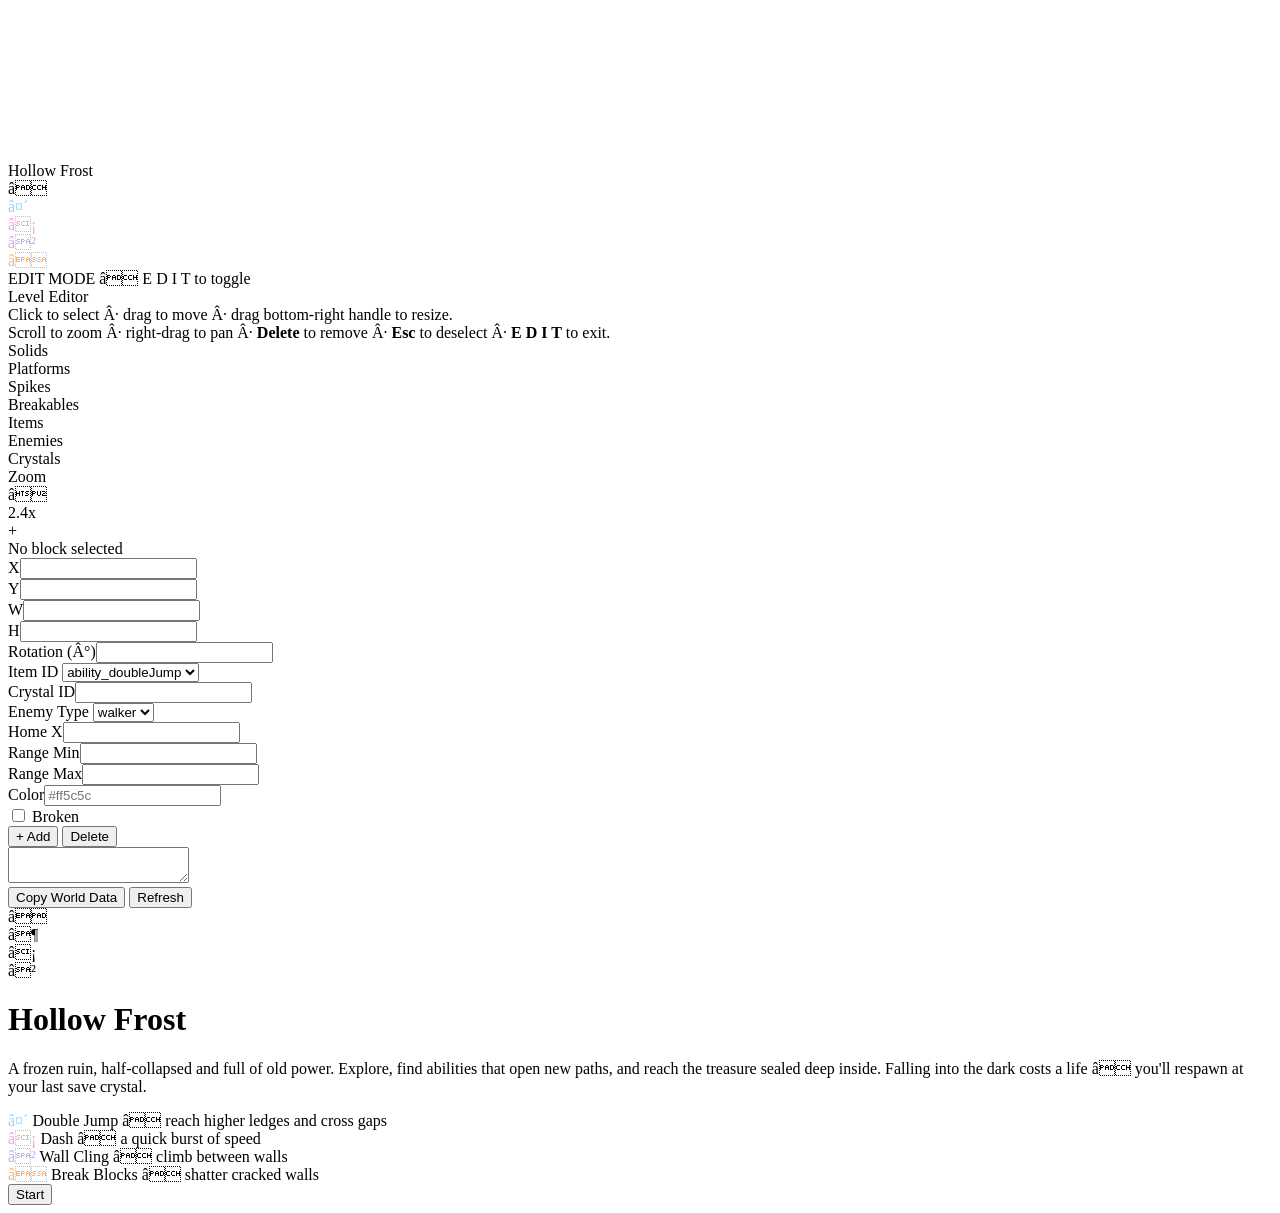
==== game.html @ 178ec59a "Add initial game.html structure for Hollow Frost This file contains the HTML structure for the game " ====
<!DOCTYPE html>

<html lang="en">

<head>
    <meta charset="UTF-8">
    <meta name="viewport" content="width=device-width, initial-scale=1.0">
    <title>Hollow Frost</title>
    <link rel="stylesheet" href="./style.css">
</head>

<body>
<div id="wrap">
        <canvas id="c"></canvas>

        <div id="hud">
            <div id="zoneLabel">Hollow Frost</div>
            <div id="zoneName">â</div>
        </div>
        <div id="abilityBar">
            <div class="abilityIcon" id="iconDoubleJump" style="color:#8fd6ff" title="Double Jump">â¤´</div>
            <div class="abilityIcon" id="iconDash" style="color:#ff9fd6" title="Dash">â¡</div>
            <div class="abilityIcon" id="iconWallCling" style="color:#c9a8ff" title="Wall Cling">â²</div>
            <div class="abilityIcon" id="iconBreakBlocks" style="color:#ffb26b" title="Break Blocks">â</div>
        </div>
        <div id="editorModeBadge" class="hidden">
            EDIT MODE â E D I T to toggle
        </div>

        <div id="editorPanel" class="hidden">
            <div id="editorTitle">Level Editor</div>

            <div id="editorHelp">
                Click to select Â· drag to move Â· drag bottom-right handle to resize.<br>
                Scroll to zoom Â· right-drag to pan Â· <b>Delete</b> to remove Â· <b>Esc</b> to deselect Â· <b>E D I T</b> to exit.
            </div>

            <div id="editorLayers">
                <div class="layerBtn active" data-layer="solids">Solids</div>
                <div class="layerBtn" data-layer="platforms">Platforms</div>
                <div class="layerBtn" data-layer="spikes">Spikes</div>
                <div class="layerBtn" data-layer="breakables">Breakables</div>
                <div class="layerBtn" data-layer="items">Items</div>
                <div class="layerBtn" data-layer="enemies">Enemies</div>
                <div class="layerBtn" data-layer="crystals">Crystals</div>
            </div>

            <div id="editorZoom">
                <span>Zoom</span>
                <div class="editorBtn" id="zoomOutBtn">â</div>
                <div id="zoomLabel">2.4x</div>
                <div class="editorBtn" id="zoomInBtn">+</div>
            </div>

            <div id="editorSelected">No block selected</div>

            <div id="editorFields" class="hidden">
                <div class="fieldRow" id="rowX"><label>X</label><input type="number" id="fldX" step="1"></div>
                <div class="fieldRow" id="rowY"><label>Y</label><input type="number" id="fldY" step="1"></div>
                <div class="fieldRow" id="rowW"><label>W</label><input type="number" id="fldW" step="1" min="4"></div>
                <div class="fieldRow" id="rowH"><label>H</label><input type="number" id="fldH" step="1" min="4"></div>
                <div class="fieldRow full" id="rowRot"><label>Rotation (Â°)</label><input type="number" id="fldRot" step="1"></div>
                <div class="fieldRow full" id="rowItemId">
                    <label>Item ID</label>
                    <select id="fldItemId">
                        <option value="ability_doubleJump">ability_doubleJump</option>
                        <option value="ability_dash">ability_dash</option>
                        <option value="ability_wallCling">ability_wallCling</option>
                        <option value="ability_breakBlocks">ability_breakBlocks</option>
                        <option value="goal_treasure">goal_treasure</option>
                    </select>
                </div>
                <div class="fieldRow full" id="rowCrystalId"><label>Crystal ID</label><input type="text" id="fldCrystalId"></div>
                <div class="fieldRow full" id="rowEnemyType">
                    <label>Enemy Type</label>
                    <select id="fldEnemyType">
                        <option value="walker">walker</option>
                        <option value="flyer">flyer</option>
                    </select>
                </div>
                <div class="fieldRow" id="rowHomeX"><label>Home X</label><input type="number" id="fldHomeX" step="1"></div>
                <div class="fieldRow" id="rowRangeMin"><label>Range Min</label><input type="number" id="fldRangeMin" step="1"></div>
                <div class="fieldRow" id="rowRangeMax"><label>Range Max</label><input type="number" id="fldRangeMax" step="1"></div>
                <div class="fieldRow full" id="rowColor"><label>Color</label><input type="text" id="fldColor" placeholder="#ff5c5c"></div>
                <div class="fieldRow full" id="rowBroken"><label><input type="checkbox" id="fldBroken"> Broken</label></div>
            </div>

            <div id="editorActions">
                <button class="editorBtn" id="addEntityBtn">+ Add</button>
                <button class="editorBtn" id="deleteEntityBtn">Delete</button>
            </div>

            <textarea id="worldDataOutput" spellcheck="false"></textarea>

            <div id="editorButtons">
                <button class="editorBtn" id="copyWorldData">Copy World Data</button>
                <button class="editorBtn" id="refreshWorldData">Refresh</button>
            </div>
        </div>
        <div id="livesArea"></div>
        <div id="pickupToast"></div>

        <div id="mobileControls">
            <div class="mGroup">
                <div class="mBtn" id="btnLeft">â</div>
                <div class="mBtn" id="btnRight">â¶</div>
            </div>
            <div class="mGroup">
                <div class="mBtn" id="btnDash">â¡</div>
                <div class="mBtn" id="btnJump">â²</div>
            </div>
        </div>

        <div id="overlay">
            <h1 id="titleText">Hollow Frost</h1>
            <p id="subText">A frozen ruin, half-collapsed and full of old power. Explore, find abilities that open new paths, and reach the treasure sealed deep inside. Falling into the dark costs a life â you'll respawn at your last save crystal.</p>
            <div class="legend">
                <div><span style="color:#8fd6ff">â¤´</span> Double Jump â reach higher ledges and cross gaps</div>
                <div><span style="color:#ff9fd6">â¡</span> Dash â a quick burst of speed</div>
                <div><span style="color:#c9a8ff">â²</span> Wall Cling â climb between walls</div>
                <div><span style="color:#ffb26b">â</span> Break Blocks â shatter cracked walls</div>
            </div>
            <div id="statLine" class="hidden"></div>
            <button id="startBtn">Start</button>
        </div>
    </div>

<script src="./game.js"></script>

</body>
</html>
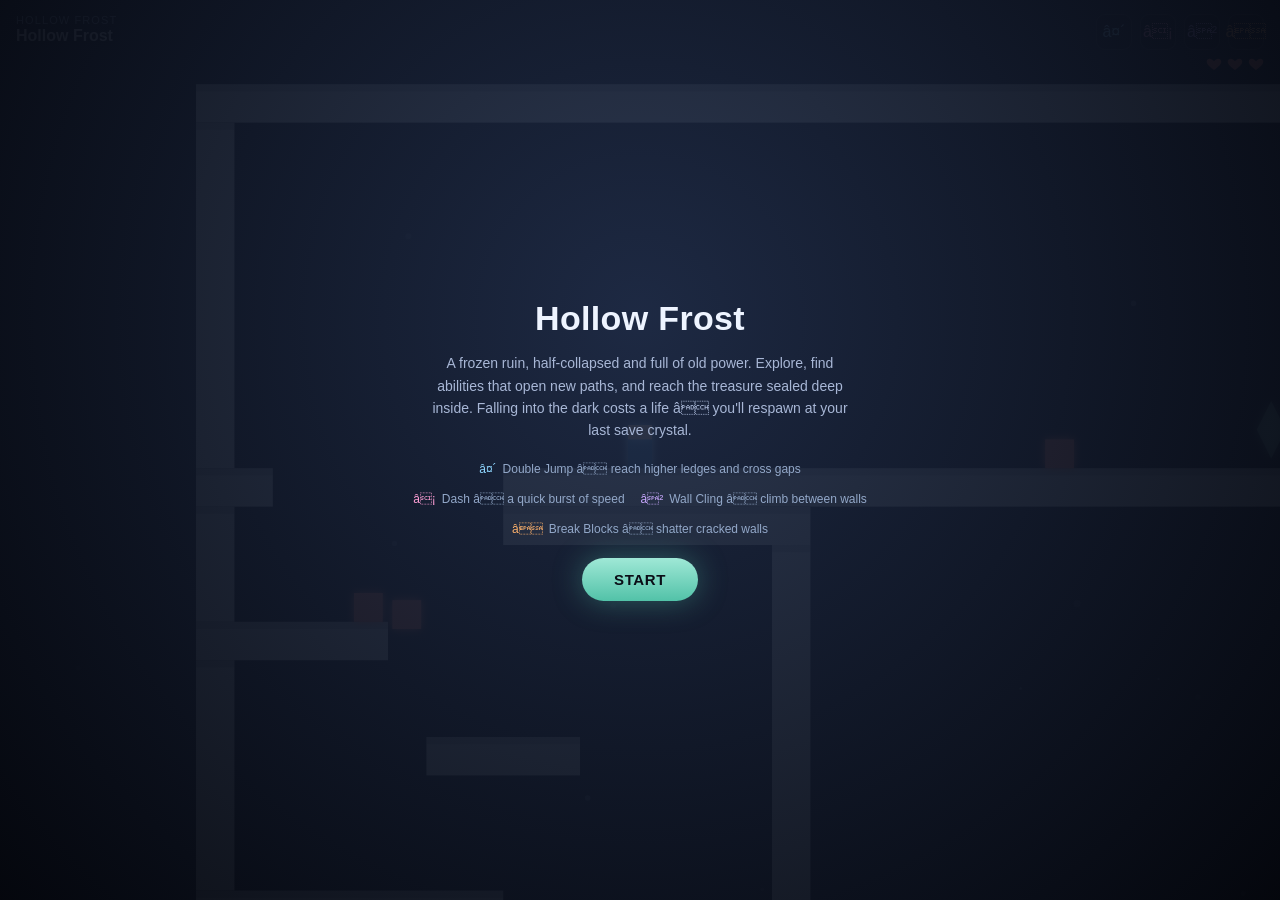
==== commit a0947f4d: "Change stylesheet link to ingame.css" ====
--- a/game.html
+++ b/game.html
@@ -6,7 +6,7 @@
     <meta charset="UTF-8">
     <meta name="viewport" content="width=device-width, initial-scale=1.0">
     <title>Hollow Frost</title>
-    <link rel="stylesheet" href="./style.css">
+    <link rel="stylesheet" href="./ingame.css">
 </head>
 
 <body>
--- a/ingame.css
+++ b/ingame.css
@@ -0,0 +1,425 @@
+html,
+        body {
+            margin: 0;
+            padding: 0;
+            background: #06070c;
+            height: 100%;
+            overflow: hidden;
+            font-family: -apple-system, BlinkMacSystemFont, 'Segoe UI', sans-serif;
+        }
+
+        /* ================= LEVEL EDITOR ================= */
+
+        #editorPanel {
+            position: absolute;
+            top: 12px;
+            right: 12px;
+            width: 360px;
+            max-width: calc(100vw - 24px);
+            background: rgba(5, 8, 16, 0.94);
+            border: 1px solid rgba(143, 214, 255, 0.45);
+            border-radius: 10px;
+            padding: 12px;
+            box-sizing: border-box;
+            color: #e8f0ff;
+            z-index: 50;
+            box-shadow: 0 12px 40px rgba(0, 0, 0, 0.45);
+            backdrop-filter: blur(8px);
+        }
+
+        #editorPanel.hidden {
+            display: none !important;
+        }
+
+        #editorTitle {
+            font-size: 13px;
+            font-weight: 800;
+            letter-spacing: 0.08em;
+            text-transform: uppercase;
+            color: #8fd6ff;
+            margin-bottom: 8px;
+        }
+
+        #editorHelp {
+            font-size: 11px;
+            line-height: 1.45;
+            color: #9aaac4;
+            margin-bottom: 8px;
+        }
+
+        #editorSelected {
+            font-size: 11px;
+            color: #c9d7ed;
+            margin-bottom: 8px;
+            min-height: 15px;
+        }
+
+        #worldDataOutput {
+            width: 100%;
+            height: 220px;
+            box-sizing: border-box;
+            resize: vertical;
+            background: #080c15;
+            color: #bfe7ff;
+            border: 1px solid rgba(255, 255, 255, 0.15);
+            border-radius: 6px;
+            padding: 8px;
+            font-family: monospace;
+            font-size: 10px;
+            line-height: 1.35;
+            outline: none;
+        }
+
+        #worldDataOutput:focus {
+            border-color: #8fd6ff;
+        }
+
+        #editorButtons {
+            display: flex;
+            gap: 7px;
+            margin-top: 8px;
+        }
+
+        .editorBtn {
+            flex: 1;
+            padding: 7px 9px;
+            border: 1px solid rgba(255, 255, 255, 0.16);
+            border-radius: 6px;
+            background: rgba(255, 255, 255, 0.08);
+            color: #e8f0ff;
+            cursor: pointer;
+            font-size: 11px;
+            font-weight: 700;
+        }
+
+        .editorBtn:hover {
+            background: rgba(255, 255, 255, 0.15);
+        }
+
+        #editorLayers {
+            display: flex;
+            flex-wrap: wrap;
+            gap: 5px;
+            margin-bottom: 8px;
+        }
+
+        .layerBtn {
+            padding: 5px 8px;
+            border: 1px solid rgba(255, 255, 255, 0.16);
+            border-radius: 5px;
+            background: rgba(255, 255, 255, 0.06);
+            color: #9aaac4;
+            cursor: pointer;
+            font-size: 10px;
+            font-weight: 700;
+            user-select: none;
+        }
+
+        .layerBtn.active {
+            background: rgba(143, 214, 255, 0.22);
+            border-color: #8fd6ff;
+            color: #e8f0ff;
+        }
+
+        #editorZoom {
+            display: flex;
+            align-items: center;
+            gap: 6px;
+            margin-bottom: 8px;
+            font-size: 11px;
+            color: #9aaac4;
+        }
+
+        #editorZoom .editorBtn {
+            flex: 0 0 auto;
+            padding: 5px 10px;
+        }
+
+        #zoomLabel {
+            min-width: 38px;
+            text-align: center;
+        }
+
+        #editorFields {
+            display: grid;
+            grid-template-columns: 1fr 1fr;
+            gap: 6px;
+            margin-bottom: 8px;
+        }
+
+        #editorFields.hidden {
+            display: none !important;
+        }
+
+        .fieldRow {
+            display: flex;
+            flex-direction: column;
+            gap: 2px;
+            font-size: 10px;
+            color: #9aaac4;
+        }
+
+        .fieldRow.hidden {
+            display: none !important;
+        }
+
+        .fieldRow.full {
+            grid-column: 1 / -1;
+        }
+
+        .fieldRow input,
+        .fieldRow select {
+            width: 100%;
+            background: #080c15;
+            color: #e8f0ff;
+            border: 1px solid rgba(255, 255, 255, 0.15);
+            border-radius: 4px;
+            padding: 4px 6px;
+            font-size: 11px;
+            box-sizing: border-box;
+        }
+
+        #editorActions {
+            display: flex;
+            gap: 7px;
+            margin-bottom: 8px;
+        }
+
+        #editorModeBadge {
+            position: absolute;
+            left: 50%;
+            top: 12px;
+            transform: translateX(-50%);
+            z-index: 51;
+            padding: 5px 10px;
+            border-radius: 999px;
+            background: rgba(255, 178, 107, 0.15);
+            border: 1px solid rgba(255, 178, 107, 0.5);
+            color: #ffb26b;
+            font-size: 10px;
+            font-weight: 800;
+            letter-spacing: 0.08em;
+            pointer-events: none;
+        }
+
+        #editorModeBadge.hidden {
+            display: none !important;
+        }
+
+        #wrap {
+            position: relative;
+            width: 100vw;
+            height: 100vh;
+        }
+
+        canvas {
+            display: block;
+            width: 100%;
+            height: 100%;
+            image-rendering: pixelated;
+            cursor: default;
+        }
+
+        #hud {
+            position: absolute;
+            top: 14px;
+            left: 16px;
+            color: #e8f0ff;
+            text-shadow: 0 2px 6px rgba(0, 0, 0, 0.7);
+            pointer-events: none;
+        }
+
+        #zoneLabel {
+            font-size: 11px;
+            letter-spacing: 0.1em;
+            text-transform: uppercase;
+            color: #9db3d6;
+        }
+
+        #zoneName {
+            font-size: 16px;
+            font-weight: 700;
+            margin-top: 1px;
+        }
+
+        #abilityBar {
+            position: absolute;
+            top: 14px;
+            right: 16px;
+            display: flex;
+            gap: 8px;
+            pointer-events: none;
+        }
+
+        .abilityIcon {
+            width: 34px;
+            height: 34px;
+            border-radius: 9px;
+            display: flex;
+            align-items: center;
+            justify-content: center;
+            font-size: 16px;
+            border: 1.5px solid rgba(255, 255, 255, 0.15);
+            background: rgba(10, 14, 24, 0.55);
+            color: rgba(255, 255, 255, 0.25);
+            transition: all 0.3s ease;
+        }
+
+        .abilityIcon.unlocked {
+            color: #fff;
+            box-shadow: 0 0 14px currentColor;
+            border-color: currentColor;
+        }
+
+        #livesArea {
+            position: absolute;
+            top: 56px;
+            right: 16px;
+            display: flex;
+            gap: 5px;
+            pointer-events: none;
+        }
+
+        .lifeIcon {
+            width: 16px;
+            height: 16px;
+        }
+
+        #pickupToast {
+            position: absolute;
+            top: 90px;
+            left: 50%;
+            transform: translateX(-50%) translateY(-8px);
+            color: #fff;
+            font-size: 14px;
+            font-weight: 600;
+            text-align: center;
+            pointer-events: none;
+            opacity: 0;
+            transition: opacity 0.4s ease, transform 0.4s ease;
+            text-shadow: 0 2px 8px rgba(0, 0, 0, 0.8);
+        }
+
+        #pickupToast.show {
+            opacity: 1;
+            transform: translateX(-50%) translateY(0);
+        }
+
+        #mobileControls {
+            position: absolute;
+            bottom: 18px;
+            left: 0;
+            right: 0;
+            display: none;
+            justify-content: space-between;
+            padding: 0 18px;
+            box-sizing: border-box;
+            pointer-events: none;
+        }
+
+        #mobileControls.show {
+            display: flex;
+        }
+
+        .mGroup {
+            display: flex;
+            gap: 10px;
+            pointer-events: auto;
+        }
+
+        .mBtn {
+            width: 54px;
+            height: 54px;
+            border-radius: 50%;
+            background: rgba(255, 255, 255, 0.1);
+            border: 1.5px solid rgba(255, 255, 255, 0.22);
+            color: #fff;
+            font-size: 18px;
+            font-weight: 700;
+            display: flex;
+            align-items: center;
+            justify-content: center;
+            user-select: none;
+            touch-action: none;
+        }
+
+        #btnDash {
+            background: rgba(120, 190, 255, 0.16);
+            border-color: rgba(120, 190, 255, 0.4);
+        }
+
+        #overlay {
+            position: absolute;
+            inset: 0;
+            display: flex;
+            flex-direction: column;
+            align-items: center;
+            justify-content: center;
+            text-align: center;
+            color: #eef4ff;
+            padding: 24px;
+            box-sizing: border-box;
+            background: radial-gradient(circle at 50% 35%, rgba(30, 42, 68, 0.92), rgba(4, 6, 12, 0.97));
+        }
+
+        #overlay h1 {
+            font-size: 34px;
+            font-weight: 800;
+            margin: 0 0 10px;
+            letter-spacing: 0.01em;
+        }
+
+        #overlay p {
+            font-size: 14px;
+            color: #a8b7d6;
+            margin: 4px 0;
+            max-width: 420px;
+            line-height: 1.6;
+        }
+
+        #overlay .legend {
+            display: flex;
+            gap: 16px;
+            flex-wrap: wrap;
+            justify-content: center;
+            max-width: 460px;
+            margin-top: 16px;
+        }
+
+        #overlay .legend div {
+            font-size: 12px;
+            color: #93a8c9;
+            display: flex;
+            align-items: center;
+            gap: 6px;
+        }
+
+        #startBtn {
+            margin-top: 22px;
+            padding: 13px 32px;
+            font-size: 15px;
+            font-weight: 700;
+            letter-spacing: 0.04em;
+            text-transform: uppercase;
+            color: #0a0d16;
+            background: linear-gradient(180deg, #9fe8d6, #52c2a8);
+            border: none;
+            border-radius: 999px;
+            cursor: pointer;
+            box-shadow: 0 0 30px rgba(90, 210, 180, 0.35);
+        }
+
+        #startBtn:active {
+            transform: scale(0.97);
+        }
+
+        .hidden {
+            display: none !important;
+        }
+
+        #statLine {
+            font-size: 17px;
+            color: #ffd27f;
+            margin: 14px 0 2px;
+            font-weight: 700;
+        }
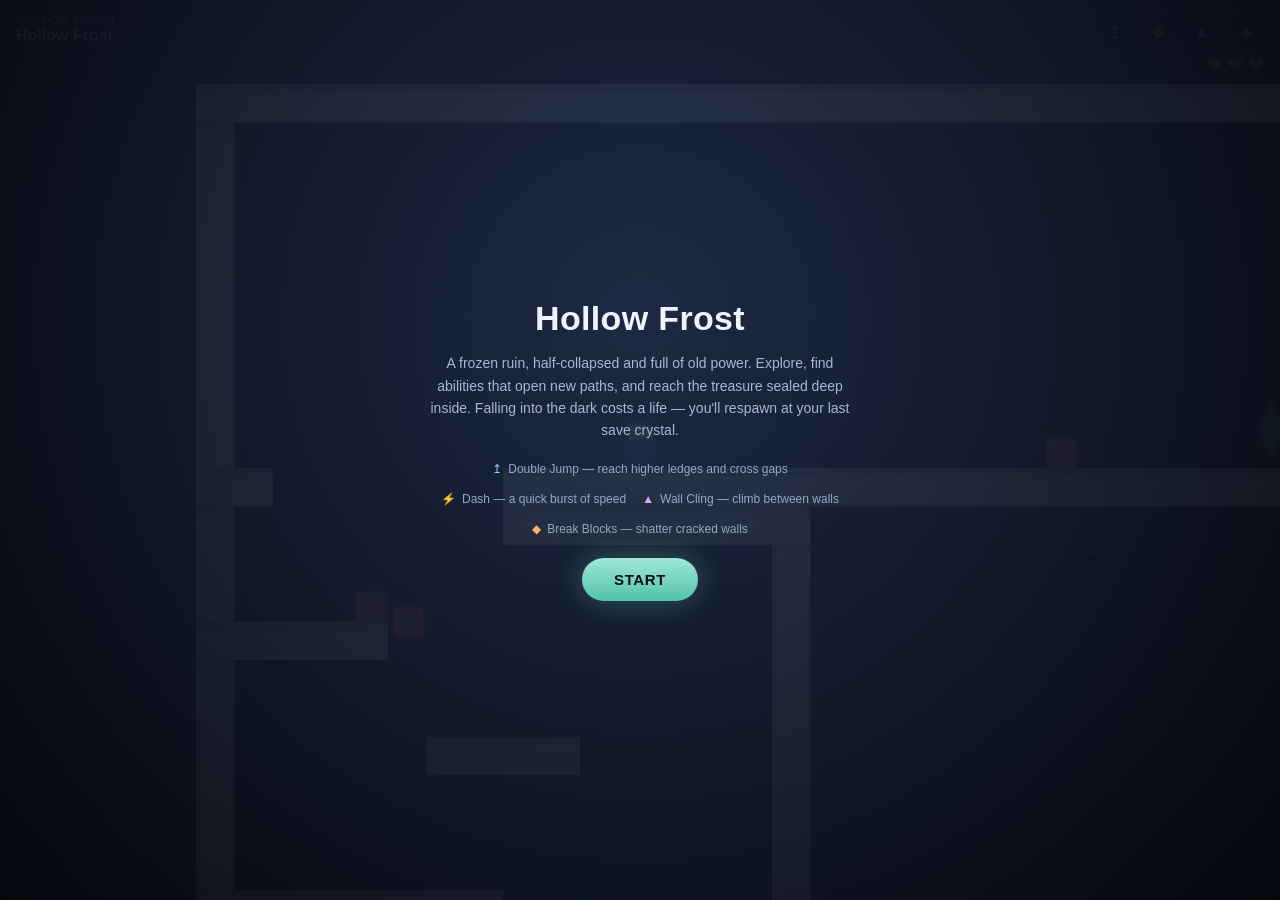
==== commit f57b80de: "Connect game completion to level progression" ====
--- a/game.html
+++ b/game.html
@@ -1,131 +1,49 @@
 <!DOCTYPE html>
-
 <html lang="en">
-
 <head>
     <meta charset="UTF-8">
     <meta name="viewport" content="width=device-width, initial-scale=1.0">
     <title>Hollow Frost</title>
     <link rel="stylesheet" href="./ingame.css">
 </head>
-
 <body>
 <div id="wrap">
         <canvas id="c"></canvas>
 
         <div id="hud">
             <div id="zoneLabel">Hollow Frost</div>
-            <div id="zoneName">â</div>
+            <div id="zoneName">—</div>
         </div>
         <div id="abilityBar">
-            <div class="abilityIcon" id="iconDoubleJump" style="color:#8fd6ff" title="Double Jump">â¤´</div>
-            <div class="abilityIcon" id="iconDash" style="color:#ff9fd6" title="Dash">â¡</div>
-            <div class="abilityIcon" id="iconWallCling" style="color:#c9a8ff" title="Wall Cling">â²</div>
-            <div class="abilityIcon" id="iconBreakBlocks" style="color:#ffb26b" title="Break Blocks">â</div>
+            <div class="abilityIcon" id="iconDoubleJump" style="color:#8fd6ff" title="Double Jump">↥</div>
+            <div class="abilityIcon" id="iconDash" style="color:#ff9fd6" title="Dash">⚡</div>
+            <div class="abilityIcon" id="iconWallCling" style="color:#c9a8ff" title="Wall Cling">▲</div>
+            <div class="abilityIcon" id="iconBreakBlocks" style="color:#ffb26b" title="Break Blocks">◆</div>
         </div>
-        <div id="editorModeBadge" class="hidden">
-            EDIT MODE â E D I T to toggle
-        </div>
-
+        <div id="editorModeBadge" class="hidden">EDIT MODE — E D I T to toggle</div>
         <div id="editorPanel" class="hidden">
             <div id="editorTitle">Level Editor</div>
-
-            <div id="editorHelp">
-                Click to select Â· drag to move Â· drag bottom-right handle to resize.<br>
-                Scroll to zoom Â· right-drag to pan Â· <b>Delete</b> to remove Â· <b>Esc</b> to deselect Â· <b>E D I T</b> to exit.
+            <div id="editorHelp">Click to select · drag to move · drag bottom-right handle to resize.<br>Scroll to zoom · right-drag to pan · <b>Delete</b> to remove · <b>Esc</b> to deselect · <b>E D I T</b> to exit.</div>
+            <div id="editorLayers"><div class="layerBtn active" data-layer="solids">Solids</div><div class="layerBtn" data-layer="platforms">Platforms</div><div class="layerBtn" data-layer="spikes">Spikes</div><div class="layerBtn" data-layer="breakables">Breakables</div><div class="layerBtn" data-layer="items">Items</div><div class="layerBtn" data-layer="enemies">Enemies</div><div class="layerBtn" data-layer="crystals">Crystals</div></div>
+            <div id="editorZoom"><span>Zoom</span><div class="editorBtn" id="zoomOutBtn">−</div><div id="zoomLabel">2.4x</div><div class="editorBtn" id="zoomInBtn">+</div></div>
+            <div id="editorSelected">No block selected</div>
+            <div id="editorFields" class="hidden">
+                <div class="fieldRow" id="rowX"><label>X</label><input type="number" id="fldX" step="1"></div><div class="fieldRow" id="rowY"><label>Y</label><input type="number" id="fldY" step="1"></div><div class="fieldRow" id="rowW"><label>W</label><input type="number" id="fldW" step="1" min="4"></div><div class="fieldRow" id="rowH"><label>H</label><input type="number" id="fldH" step="1" min="4"></div><div class="fieldRow full" id="rowRot"><label>Rotation (°)</label><input type="number" id="fldRot" step="1"></div>
+                <div class="fieldRow full" id="rowItemId"><label>Item ID</label><select id="fldItemId"><option value="ability_doubleJump">ability_doubleJump</option><option value="ability_dash">ability_dash</option><option value="ability_wallCling">ability_wallCling</option><option value="ability_breakBlocks">ability_breakBlocks</option><option value="goal_treasure">goal_treasure</option></select></div>
+                <div class="fieldRow full" id="rowCrystalId"><label>Crystal ID</label><input type="text" id="fldCrystalId"></div><div class="fieldRow full" id="rowEnemyType"><label>Enemy Type</label><select id="fldEnemyType"><option value="walker">walker</option><option value="flyer">flyer</option></select></div><div class="fieldRow" id="rowHomeX"><label>Home X</label><input type="number" id="fldHomeX" step="1"></div><div class="fieldRow" id="rowRangeMin"><label>Range Min</label><input type="number" id="fldRangeMin" step="1"></div><div class="fieldRow" id="rowRangeMax"><label>Range Max</label><input type="number" id="fldRangeMax" step="1"></div><div class="fieldRow full" id="rowColor"><label>Color</label><input type="text" id="fldColor" placeholder="#ff5c5c"></div><div class="fieldRow full" id="rowBroken"><label><input type="checkbox" id="fldBroken"> Broken</label></div>
             </div>
-
-            <div id="editorLayers">
-                <div class="layerBtn active" data-layer="solids">Solids</div>
-                <div class="layerBtn" data-layer="platforms">Platforms</div>
-                <div class="layerBtn" data-layer="spikes">Spikes</div>
-                <div class="layerBtn" data-layer="breakables">Breakables</div>
-                <div class="layerBtn" data-layer="items">Items</div>
-                <div class="layerBtn" data-layer="enemies">Enemies</div>
-                <div class="layerBtn" data-layer="crystals">Crystals</div>
-            </div>
-
-            <div id="editorZoom">
-                <span>Zoom</span>
-                <div class="editorBtn" id="zoomOutBtn">â</div>
-                <div id="zoomLabel">2.4x</div>
-                <div class="editorBtn" id="zoomInBtn">+</div>
-            </div>
-
-            <div id="editorSelected">No block selected</div>
-
-            <div id="editorFields" class="hidden">
-                <div class="fieldRow" id="rowX"><label>X</label><input type="number" id="fldX" step="1"></div>
-                <div class="fieldRow" id="rowY"><label>Y</label><input type="number" id="fldY" step="1"></div>
-                <div class="fieldRow" id="rowW"><label>W</label><input type="number" id="fldW" step="1" min="4"></div>
-                <div class="fieldRow" id="rowH"><label>H</label><input type="number" id="fldH" step="1" min="4"></div>
-                <div class="fieldRow full" id="rowRot"><label>Rotation (Â°)</label><input type="number" id="fldRot" step="1"></div>
-                <div class="fieldRow full" id="rowItemId">
-                    <label>Item ID</label>
-                    <select id="fldItemId">
-                        <option value="ability_doubleJump">ability_doubleJump</option>
-                        <option value="ability_dash">ability_dash</option>
-                        <option value="ability_wallCling">ability_wallCling</option>
-                        <option value="ability_breakBlocks">ability_breakBlocks</option>
-                        <option value="goal_treasure">goal_treasure</option>
-                    </select>
-                </div>
-                <div class="fieldRow full" id="rowCrystalId"><label>Crystal ID</label><input type="text" id="fldCrystalId"></div>
-                <div class="fieldRow full" id="rowEnemyType">
-                    <label>Enemy Type</label>
-                    <select id="fldEnemyType">
-                        <option value="walker">walker</option>
-                        <option value="flyer">flyer</option>
-                    </select>
-                </div>
-                <div class="fieldRow" id="rowHomeX"><label>Home X</label><input type="number" id="fldHomeX" step="1"></div>
-                <div class="fieldRow" id="rowRangeMin"><label>Range Min</label><input type="number" id="fldRangeMin" step="1"></div>
-                <div class="fieldRow" id="rowRangeMax"><label>Range Max</label><input type="number" id="fldRangeMax" step="1"></div>
-                <div class="fieldRow full" id="rowColor"><label>Color</label><input type="text" id="fldColor" placeholder="#ff5c5c"></div>
-                <div class="fieldRow full" id="rowBroken"><label><input type="checkbox" id="fldBroken"> Broken</label></div>
-            </div>
-
-            <div id="editorActions">
-                <button class="editorBtn" id="addEntityBtn">+ Add</button>
-                <button class="editorBtn" id="deleteEntityBtn">Delete</button>
-            </div>
-
-            <textarea id="worldDataOutput" spellcheck="false"></textarea>
-
-            <div id="editorButtons">
-                <button class="editorBtn" id="copyWorldData">Copy World Data</button>
-                <button class="editorBtn" id="refreshWorldData">Refresh</button>
-            </div>
+            <div id="editorActions"><button class="editorBtn" id="addEntityBtn">+ Add</button><button class="editorBtn" id="deleteEntityBtn">Delete</button></div><textarea id="worldDataOutput" spellcheck="false"></textarea><div id="editorButtons"><button class="editorBtn" id="copyWorldData">Copy World Data</button><button class="editorBtn" id="refreshWorldData">Refresh</button></div>
         </div>
-        <div id="livesArea"></div>
-        <div id="pickupToast"></div>
-
-        <div id="mobileControls">
-            <div class="mGroup">
-                <div class="mBtn" id="btnLeft">â</div>
-                <div class="mBtn" id="btnRight">â¶</div>
-            </div>
-            <div class="mGroup">
-                <div class="mBtn" id="btnDash">â¡</div>
-                <div class="mBtn" id="btnJump">â²</div>
-            </div>
-        </div>
-
+        <div id="livesArea"></div><div id="pickupToast"></div>
+        <div id="mobileControls"><div class="mGroup"><div class="mBtn" id="btnLeft">◀</div><div class="mBtn" id="btnRight">▶</div></div><div class="mGroup"><div class="mBtn" id="btnDash">⚡</div><div class="mBtn" id="btnJump">▲</div></div></div>
         <div id="overlay">
             <h1 id="titleText">Hollow Frost</h1>
-            <p id="subText">A frozen ruin, half-collapsed and full of old power. Explore, find abilities that open new paths, and reach the treasure sealed deep inside. Falling into the dark costs a life â you'll respawn at your last save crystal.</p>
-            <div class="legend">
-                <div><span style="color:#8fd6ff">â¤´</span> Double Jump â reach higher ledges and cross gaps</div>
-                <div><span style="color:#ff9fd6">â¡</span> Dash â a quick burst of speed</div>
-                <div><span style="color:#c9a8ff">â²</span> Wall Cling â climb between walls</div>
-                <div><span style="color:#ffb26b">â</span> Break Blocks â shatter cracked walls</div>
-            </div>
-            <div id="statLine" class="hidden"></div>
-            <button id="startBtn">Start</button>
+            <p id="subText">A frozen ruin, half-collapsed and full of old power. Explore, find abilities that open new paths, and reach the treasure sealed deep inside. Falling into the dark costs a life — you'll respawn at your last save crystal.</p>
+            <div class="legend"><div><span style="color:#8fd6ff">↥</span> Double Jump — reach higher ledges and cross gaps</div><div><span style="color:#ff9fd6">⚡</span> Dash — a quick burst of speed</div><div><span style="color:#c9a8ff">▲</span> Wall Cling — climb between walls</div><div><span style="color:#ffb26b">◆</span> Break Blocks — shatter cracked walls</div></div>
+            <div id="statLine" class="hidden"></div><button id="startBtn">Start</button>
         </div>
     </div>
-
 <script src="./game.js"></script>
-
+<script src="./progression.js"></script>
 </body>
 </html>
